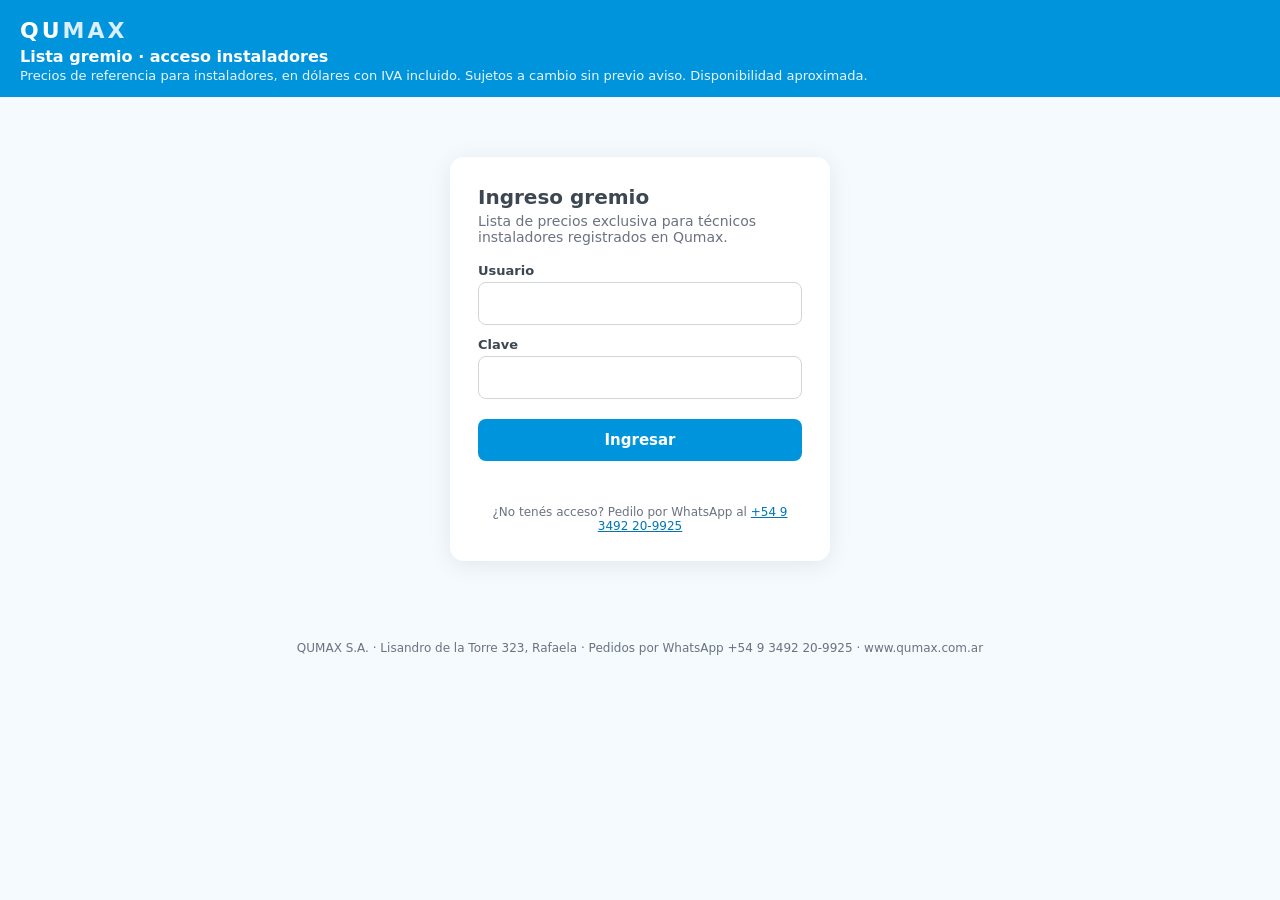
==== index.html @ 355a060f "Pedido con datos fijos de la cuenta (sin formulario) Co-Authored-By: Claude Opus 5.5 <noreply@anthro" ====
<!DOCTYPE html>
<html lang="es">
<head>
<meta charset="utf-8">
<meta name="viewport" content="width=device-width, initial-scale=1">
<meta name="robots" content="noindex, nofollow">
<title>Lista Gremio · Qumax</title>
<style>
  :root{--dark:#3d4752;--accent:#0094dd;--accent2:#0077b3;--soft:#e6f4fb;--bg:#f4fafe;--card:#fff;--muted:#6b7280;--line:#e3eef6}
  *{box-sizing:border-box} body{margin:0;font-family:system-ui,-apple-system,"Segoe UI",Roboto,Arial,sans-serif;background:var(--bg);color:var(--dark)}
  header{background:var(--accent);color:#fff;padding:18px 20px 14px;display:flex;justify-content:space-between;align-items:flex-start;gap:12px}
  header .brand{font-size:22px;font-weight:800;letter-spacing:3px} header .brand span{color:#d9f0fc}
  header h1{margin:4px 0 2px;font-size:16px;font-weight:600}
  header p{margin:0;font-size:13px;opacity:.92}
  header .acts .btn:not(.ghost){background:#fff;color:var(--accent2)} header .acts{display:flex;gap:8px;flex-wrap:wrap;justify-content:flex-end}
  .btn{font:inherit;font-size:13px;font-weight:700;border:0;border-radius:8px;padding:9px 14px;cursor:pointer;background:var(--accent);color:#fff;text-decoration:none;white-space:nowrap}
  .btn.ghost{background:transparent;border:1px solid rgba(255,255,255,.8)}
  /* login */
  #login{max-width:380px;margin:60px auto;background:#fff;border-radius:14px;padding:28px;box-shadow:0 4px 24px rgba(0,0,0,.08)}
  #login h2{margin:0 0 4px;font-size:20px} #login p{margin:0 0 18px;color:var(--muted);font-size:14px}
  #login label{display:block;font-size:13px;font-weight:600;margin:12px 0 4px}
  #login input[type=text],#login input[type=password]{width:100%;font:inherit;padding:11px 12px;border:1px solid #d1d5db;border-radius:8px}
  #login .btn{width:100%;padding:12px;font-size:15px;margin-top:20px}
  #err{color:var(--dark);font-weight:600;font-size:13px;min-height:18px;margin-top:10px}
  #login .help{font-size:12px;color:var(--muted);margin-top:16px;text-align:center} #login .help a{color:var(--accent2)}
  /* lista */
  #app{display:none}
  .bar{position:sticky;top:0;z-index:5;background:#fff;border-bottom:1px solid var(--line);padding:10px 20px;display:flex;flex-wrap:wrap;gap:8px;align-items:center}
  .bar input,.bar select{font:inherit;font-size:14px;padding:8px 10px;border:1px solid #d1d5db;border-radius:8px;background:#fff}
  .bar input[type=search]{flex:1 1 220px}
  .bar label{font-size:14px;display:flex;gap:6px;align-items:center;white-space:nowrap}
  .count{font-size:13px;color:var(--muted);margin-left:auto}
  main{padding:14px 20px 40px;max-width:1200px;margin:0 auto}
  table{width:100%;table-layout:fixed;border-collapse:collapse;background:var(--card);border-radius:10px;overflow:hidden;box-shadow:0 1px 2px rgba(0,0,0,.05)}
  th{background:var(--soft);color:var(--accent2);font-size:13px;text-align:left;padding:10px}
  td{padding:8px 10px;border-bottom:1px solid var(--line);font-size:14px;vertical-align:middle}
  td.img img{width:80px;height:60px;object-fit:contain;display:block}
  td.art{font-weight:700;overflow-wrap:anywhere} td.det{color:#374151;font-size:13px} .clamp{display:-webkit-box;-webkit-line-clamp:3;-webkit-box-orient:vertical;overflow:hidden}
  td.cat{font-size:12px;color:var(--muted)}
  td.price{color:var(--accent2);font-weight:800;font-size:15px;white-space:nowrap;text-align:right}
  .pill{display:inline-block;font-size:12px;font-weight:700;padding:3px 8px;border-radius:999px;white-space:nowrap}
  .alto{background:#0094dd;color:#fff}.normal{background:#d6eefa;color:#005e8c}.bajo{background:#eef1f4;color:#4b5563;border:1px solid #d5dbe1}.sin{background:#f5f6f8;color:#9aa1aa}
  .tr{background:#fff;color:#0077b3;border:1px dashed #0094dd;margin-top:4px}
  a.wa{font-size:12px;color:var(--accent2);text-decoration:none;font-weight:700;white-space:nowrap}
  /* carrito */
  button.add{font:inherit;font-size:12px;font-weight:700;border:1px solid var(--accent);color:var(--accent);background:#fff;border-radius:8px;padding:6px 8px;cursor:pointer;white-space:nowrap}
  button.add.in{background:var(--accent);color:#fff}
  #fab{position:fixed;right:18px;bottom:18px;z-index:20;display:none;box-shadow:0 6px 20px rgba(0,119,179,.35);padding:13px 18px;font-size:14px;border-radius:999px}
  #cart{position:fixed;inset:0;z-index:30;display:none;background:rgba(61,71,82,.35)}
  #cart .panel{position:absolute;right:0;top:0;bottom:0;width:min(560px,100%);background:#fff;display:flex;flex-direction:column}
  #cart .hd{padding:16px 18px;border-bottom:1px solid var(--line);display:flex;justify-content:space-between;align-items:center}
  #cart .hd h3{margin:0;font-size:18px} #cart .x{background:none;border:0;font-size:26px;cursor:pointer;color:var(--muted)}
  #cart .body{overflow:auto;padding:8px 18px;flex:1}
  .ln{display:grid;grid-template-columns:1fr 84px 96px 28px;gap:8px;align-items:center;padding:10px 0;border-bottom:1px solid var(--line);font-size:13px}
  .ln b{display:block;font-size:14px} .ln small{color:var(--muted)} .ln input{width:100%;font:inherit;padding:6px;border:1px solid #d1d5db;border-radius:6px;text-align:center}
  .ln .st{text-align:right;font-weight:700;color:var(--accent2)} .ln .rm{background:none;border:0;color:var(--muted);font-size:18px;cursor:pointer}
  .tot{display:flex;justify-content:space-between;font-size:16px;font-weight:800;padding:14px 0;color:var(--accent2)}
  .frm{display:grid;grid-template-columns:1fr 1fr;gap:8px} .frm input,.frm textarea{font:inherit;font-size:14px;padding:9px 10px;border:1px solid #d1d5db;border-radius:8px;width:100%}
  .frm textarea{grid-column:1/-1;min-height:60px} .frm .full{grid-column:1/-1}
  #cart .ft{padding:14px 18px;border-top:1px solid var(--line)} #cart .ft .btn{width:100%;padding:13px;font-size:15px}
  #cmsg{font-size:13px;margin-top:8px;min-height:18px} #cmsg.ok{color:var(--accent2);font-weight:600} #cmsg.bad{color:var(--dark);font-weight:600}
  .hpot{position:absolute;left:-9999px}
  .cuenta{background:var(--soft);color:var(--accent2);border-radius:8px;padding:10px 12px;font-size:13px;margin-bottom:10px}
  .empty{color:var(--muted);text-align:center;padding:40px 0}
  footer{font-size:12px;color:var(--muted);text-align:center;padding:20px}
  @media (max-width:760px){
    header{flex-direction:column}
    thead{display:none} table,tbody,tr,td{display:block;width:100%}
    colgroup{display:none} tr{display:grid;grid-template-columns:90px 1fr;gap:2px 10px;padding:10px;border-bottom:1px solid var(--line)}
    td{border:0;padding:2px 0} td.img{grid-row:span 5}
    td.price{text-align:left}
  }
</style>
</head>
<body>
<header>
  <div>
    <div class="brand">QU<span>MAX</span></div>
    <h1 id="title">Lista gremio · acceso instaladores</h1>
    <p id="sub">Precios de referencia para instaladores, en dólares con IVA incluido. Sujetos a cambio sin previo aviso. Disponibilidad aproximada.</p>
  </div>
  <div class="acts" id="acts" style="display:none">
    <button class="btn" id="xls">Descargar Excel</button>
    <button class="btn ghost" id="out">Salir</button>
  </div>
</header>

<form id="login" autocomplete="on">
  <h2>Ingreso gremio</h2>
  <p>Lista de precios exclusiva para técnicos instaladores registrados en Qumax.</p>
  <label for="u">Usuario</label><input type="text" id="u" autocomplete="username" required>
  <label for="p">Clave</label><input type="password" id="p" autocomplete="current-password" required>
  <button class="btn" type="submit" id="go">Ingresar</button>
  <div id="err"></div>
  <div class="help">¿No tenés acceso? Pedilo por WhatsApp al <a href="https://wa.me/5493492209925">+54 9 3492 20-9925</a></div>
</form>

<div id="app">
  <div class="bar">
    <input type="search" id="q" placeholder="Buscar modelo o descripción (ej.: DS-2CD, domo, NVR)">
    <select id="cat"><option value="">Todas las categorías</option></select>
    <select id="subc"><option value="">Todas las subcategorías</option></select>
    <label><input type="checkbox" id="disp"> Solo disponibles o ingresando</label>
    <span class="count" id="count"></span>
  </div>
  <main>
    <table>
      <colgroup><col style="width:100px"><col style="width:20%"><col><col style="width:15%"><col style="width:140px"><col style="width:120px"><col style="width:96px"></colgroup>
      <thead><tr><th>Foto</th><th>Artículo</th><th>Detalle</th><th>Categoría</th><th>Disponibilidad</th><th style="text-align:right">Precio USD<br>IVA incl.</th><th></th></tr></thead>
      <tbody id="rows"></tbody>
    </table>
  </main>
</div>
<button class="btn" id="fab">🛒 Mi pedido</button>
<div id="cart"><div class="panel">
  <div class="hd"><h3>Mi pedido</h3><button class="x" id="cx" aria-label="Cerrar">×</button></div>
  <div class="body">
    <div id="lines"></div>
    <div class="tot"><span>Total USD (IVA incluido)</span><span id="ctot">US$ 0,00</span></div>
    <div class="cuenta" id="cuenta"></div>
    <div class="frm" id="frm">
      <textarea id="f_com" placeholder="Comentario (forma de entrega, pago, etc.)"></textarea>
      <input class="hpot" id="f_hp" tabindex="-1" autocomplete="off" aria-hidden="true">
    </div>
    <p style="font-size:12px;color:var(--muted)">Los precios son de referencia de la lista de esta semana. Qumax te confirma stock y precio final por mail o WhatsApp.</p>
  </div>
  <div class="ft"><button class="btn" id="send">Enviar pedido</button><div id="cmsg"></div></div>
</div></div>
<footer>QUMAX S.A. · Lisandro de la Torre 323, Rafaela · Pedidos por WhatsApp +54 9 3492 20-9925 · www.qumax.com.ar</footer>

<script>
const WA = "5493492209925", ITER_DEF = 600000, PEDIDOS_URL = "https://script.google.com/macros/s/AKfycbyDf0wVkVnxrvMzOM1n_Nsy72fAfsyw5bZK5P2NNJgxxQLG8ywScaiVtnXojtkc8q7uiA/exec";
let USER = "", LISTA = "", CART = {};
const $ = id => document.getElementById(id);
const ub64 = s => Uint8Array.from(atob(s), c => c.charCodeAt(0));
const S = crypto.subtle;
let PRIV = null, META = null, KEY = null, DATA = [];

async function uid(u){ const h = await S.digest("SHA-256", new TextEncoder().encode("qumax-gremio:" + u.trim().toLowerCase())); return [...new Uint8Array(h)].map(b=>b.toString(16).padStart(2,"0")).join(""); }
async function fetchJSON(f){ const r = await fetch(f + "?t=" + Date.now(), {cache:"no-store"}); if(!r.ok) throw new Error("No se pudo cargar " + f); return r.json(); }

async function unlock(user, pass){
  const keys = await fetchJSON("keys.json");
  const id = await uid(user), e = keys.users[id];
  if(!e) throw new Error("Usuario o clave incorrectos");
  const base = await S.importKey("raw", new TextEncoder().encode(pass), "PBKDF2", false, ["deriveKey"]);
  const pk = await S.deriveKey({name:"PBKDF2", salt:ub64(e.salt), iterations:keys.iter||ITER_DEF, hash:"SHA-256"}, base, {name:"AES-GCM", length:256}, false, ["decrypt"]);
  let der; try { der = await S.decrypt({name:"AES-GCM", iv:ub64(e.iv)}, pk, ub64(e.wk)); } catch(_) { throw new Error("Usuario o clave incorrectos"); }
  return {id, priv: await S.importKey("pkcs8", der, {name:"ECDH", namedCurve:"P-256"}, false, ["deriveBits"])};
}

async function loadData({id, priv}){
  META = await fetchJSON("data.json");
  const w = META.wraps[id];
  if(!w) throw new Error("Tu acceso todavía no está habilitado en la lista de esta semana. Consultá a Qumax.");
  const eph = await S.importKey("raw", ub64(META.eph), {name:"ECDH", namedCurve:"P-256"}, false, []);
  const bits = await S.deriveBits({name:"ECDH", public:eph}, priv, 256);
  const hk = await S.importKey("raw", bits, "HKDF", false, ["deriveKey"]);
  const kek = await S.deriveKey({name:"HKDF", hash:"SHA-256", salt:new Uint8Array(32), info:new TextEncoder().encode("qumax-gremio-v1")}, hk, {name:"AES-GCM", length:256}, false, ["decrypt"]);
  const kraw = await S.decrypt({name:"AES-GCM", iv:ub64(w.ivk)}, kek, ub64(w.wk));
  KEY = await S.importKey("raw", kraw, "AES-GCM", false, ["decrypt"]);
  const ct = await (await fetch("data.bin?t=" + Date.now(), {cache:"no-store"})).arrayBuffer();
  const gz = await S.decrypt({name:"AES-GCM", iv:ub64(META.ivd)}, KEY, ct);
  const txt = await new Response(new Blob([gz]).stream().pipeThrough(new DecompressionStream("gzip"))).text();
  const obj = JSON.parse(txt);
  DATA = obj.items; LISTA = obj.fecha; loadCart();
  $("title").textContent = "Lista gremio Hikvision · actualizada el " + obj.fecha;
  $("login").style.display = "none"; $("app").style.display = "block"; $("acts").style.display = "flex";
  $("xls").style.display = META.ivx ? "" : "none";
  [...new Set(DATA.map(d=>d.categoria))].sort().forEach(c => $("cat").add(new Option(c,c)));
  fillSub(); render();
}

const esc = s => String(s).replace(/[&<>"]/g, c => ({"&":"&amp;","<":"&lt;",">":"&gt;",'"':"&quot;"}[c]));
const cls = {"Stock alto":"alto","Stock normal":"normal","Stock bajo":"bajo","Sin stock":"sin"};
const fmt = n => "US$ " + n.toLocaleString("es-AR",{minimumFractionDigits:2,maximumFractionDigits:2});
function fillSub(){
  const c=$("cat").value; $("subc").length=1;
  [...new Set(DATA.filter(d=>!c||d.categoria===c).map(d=>d.subcategoria))].sort().forEach(s=>$("subc").add(new Option(s,s)));
}
function render(){
  const q=$("q").value.trim().toLowerCase().split(/\s+/).filter(Boolean), c=$("cat").value, s=$("subc").value, onlyAv=$("disp").checked;
  const list=DATA.filter(d=>(!c||d.categoria===c)&&(!s||d.subcategoria===s)&&(!onlyAv||d.disponibilidad!=="Sin stock"||d.ingresos)
    &&q.every(w=>(d.articulo+" "+d.detalle+" "+d.subcategoria).toLowerCase().includes(w)));
  $("count").textContent=list.length+" de "+DATA.length+" artículos";
  $("rows").innerHTML=list.map(d=>`<tr>
    <td class="img">${d.img?`<img loading="lazy" src="${d.img}" alt="">`:""}</td>
    <td class="art">${esc(d.articulo)}</td>
    <td class="det"><div class="clamp" title="${esc(d.detalle)}">${esc(d.detalle)}</div></td>
    <td class="cat">${esc(d.categoria)} · ${esc(d.subcategoria)}</td>
    <td><span class="pill ${cls[d.disponibilidad]}">${d.disponibilidad}</span>${d.ingresos?`<br><span class="pill tr">${d.ingresos}</span>`:""}</td>
    <td class="price">${fmt(d.precio)}</td>
    <td><button class="add${CART[d.articulo]?" in":""}" data-k="${esc(d.articulo)}">${CART[d.articulo]?"✓ "+CART[d.articulo].qty:"+ Agregar"}</button></td>
  </tr>`).join("");
}
$("cat").onchange=()=>{fillSub();render()}; ["q","subc","disp"].forEach(id=>$(id).addEventListener("input",render));

// ---------------- carrito ----------------
const ls = { get(k){ try{ return JSON.parse(localStorage.getItem(k)||"null"); }catch(_){ return null; } },
             set(k,v){ try{ localStorage.setItem(k, JSON.stringify(v)); }catch(_){} } };
const CK = () => "qx_pedido_" + USER.toLowerCase();
const BY = () => Object.fromEntries(DATA.map(d => [d.articulo, d]));
function loadCart(){
  const by = BY(), saved = ls.get(CK()) || {};
  CART = {};
  for(const [k, q] of Object.entries(saved)) if(by[k]) CART[k] = {qty: q};   // precios siempre de la lista vigente
  $("cuenta").innerHTML = "El pedido se envía a nombre de tu cuenta <b>" + esc(USER) + "</b>, con los datos registrados en Qumax. Te llega una copia por mail.";
  paintCart();
}
function saveCart(){ ls.set(CK(), Object.fromEntries(Object.entries(CART).map(([k,v]) => [k, v.qty]))); }
function lines(){ const by = BY(); return Object.entries(CART).filter(([k]) => by[k]).map(([k,v]) => ({d: by[k], qty: v.qty, sub: Math.round(by[k].precio * v.qty * 100) / 100})); }
function paintCart(){
  const L = lines(), n = L.reduce((a,l) => a + l.qty, 0), tot = L.reduce((a,l) => a + l.sub, 0);
  $("fab").style.display = L.length ? "block" : "none";
  $("fab").textContent = "🛒 Mi pedido (" + n + ") · " + fmt(tot);
  $("ctot").textContent = fmt(tot);
  $("lines").innerHTML = L.length ? L.map(l => `<div class="ln">
      <div><b>${esc(l.d.articulo)}</b><small>${fmt(l.d.precio)} c/u · ${l.d.disponibilidad}${l.d.ingresos ? " · " + l.d.ingresos : ""}</small></div>
      <input type="number" min="1" max="9999" value="${l.qty}" data-q="${esc(l.d.articulo)}">
      <div class="st">${fmt(l.sub)}</div>
      <button class="rm" data-r="${esc(l.d.articulo)}" title="Quitar">✕</button></div>`).join("")
    : '<div class="empty">Todavía no agregaste productos.</div>';
}
document.addEventListener("click", ev => {
  const a = ev.target.closest("button.add"); if(a){ const k = a.dataset.k; CART[k] = {qty: (CART[k]?.qty || 0) + 1}; saveCart(); paintCart(); render(); return; }
  const r = ev.target.closest("button.rm"); if(r){ delete CART[r.dataset.r]; saveCart(); paintCart(); render(); }
});
$("lines").addEventListener("change", ev => {
  const i = ev.target.closest("input[data-q]"); if(!i) return;
  const q = Math.max(0, Math.min(9999, Math.floor(Number(i.value) || 0)));
  if(q) CART[i.dataset.q] = {qty: q}; else delete CART[i.dataset.q];
  saveCart(); paintCart(); render();
});
$("fab").onclick = () => { $("cart").style.display = "block"; $("cmsg").textContent = ""; $("cmsg").className = ""; };
$("cx").onclick = () => $("cart").style.display = "none";
$("cart").addEventListener("click", ev => { if(ev.target.id === "cart") $("cart").style.display = "none"; });
$("send").onclick = async () => {
  const L = lines(), msg = $("cmsg"); msg.className = "bad";
  if(!L.length){ msg.textContent = "El pedido está vacío."; return; }
  $("send").disabled = true; $("send").textContent = "Enviando…"; msg.className = ""; msg.textContent = "";
  try{
    const r = await fetch(PEDIDOS_URL, {method: "POST", headers: {"Content-Type": "text/plain;charset=utf-8"},
      body: JSON.stringify({usuario: USER, comentario: $("f_com").value.trim(), lista: LISTA, hp: $("f_hp").value,
        items: L.map(l => ({sku: l.d.articulo, detalle: l.d.detalle, qty: l.qty, precio: l.d.precio}))})});
    const j = await r.json();
    if(!j.ok) throw new Error(j.error || "No se pudo enviar");
    CART = {}; saveCart(); paintCart(); render(); $("f_com").value = "";
    $("lines").innerHTML = '<div class="empty">✓ Pedido <b>' + esc(j.pedido) + '</b> enviado. Te llega una copia a tu mail registrado.</div>';
    msg.className = "ok"; msg.textContent = "¡Listo! Qumax te va a confirmar stock y precio final.";
    $("fab").style.display = "none";
  }catch(e){ msg.className = "bad"; msg.textContent = (e.message || "No se pudo enviar") + ". Si sigue fallando, escribinos por WhatsApp al +54 9 3492 20-9925."; }
  finally{ $("send").disabled = false; $("send").textContent = "Enviar pedido"; }
};

$("xls").onclick = async () => {
  const ct = await (await fetch("lista.bin?t=" + Date.now(), {cache:"no-store"})).arrayBuffer();
  const pt = await S.decrypt({name:"AES-GCM", iv:ub64(META.ivx)}, KEY, ct);
  const a = document.createElement("a");
  a.href = URL.createObjectURL(new Blob([pt], {type:"application/vnd.openxmlformats-officedocument.spreadsheetml.sheet"}));
  a.download = META.xname || "Lista_Gremio_Qumax.xlsx"; document.body.appendChild(a); a.click(); a.remove();
};
$("out").onclick = () => location.reload();
$("login").onsubmit = async ev => {
  ev.preventDefault(); $("err").textContent = ""; $("go").disabled = true; $("go").textContent = "Verificando…";
  try { USER = $("u").value.trim(); await loadData(await unlock(USER, $("p").value)); }
  catch(e){ $("err").textContent = e.message || "No se pudo ingresar"; }
  finally { $("go").disabled = false; $("go").textContent = "Ingresar"; }
};

</script>
</body>
</html>
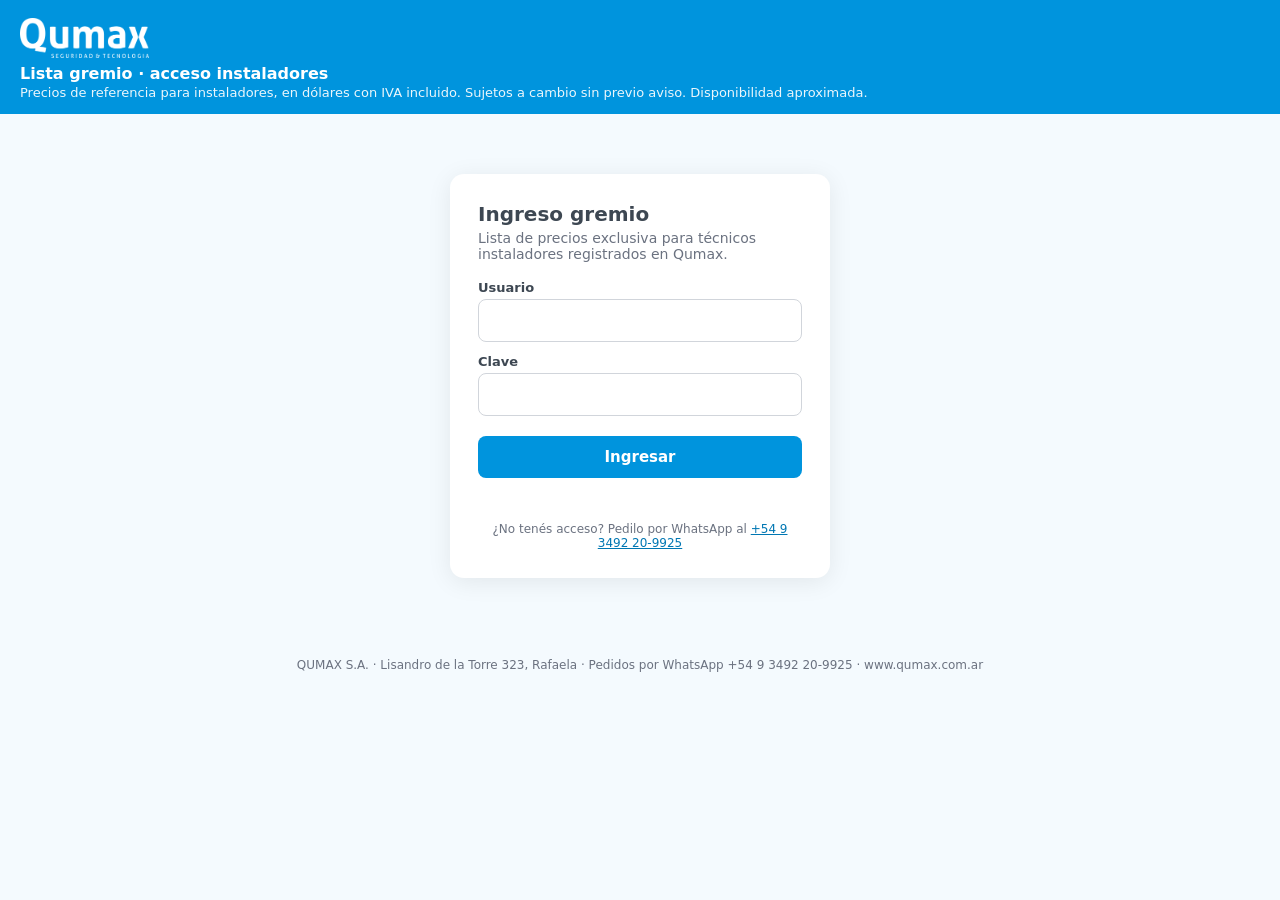
==== commit f563832d: "Logo Qumax en el encabezado Co-Authored-By: Claude Opus 5.5 <noreply@anthropic.com> Claude-Session: " ====
--- a/index.html
+++ b/index.html
@@ -9,7 +9,7 @@
   :root{--dark:#3d4752;--accent:#0094dd;--accent2:#0077b3;--soft:#e6f4fb;--bg:#f4fafe;--card:#fff;--muted:#6b7280;--line:#e3eef6}
   *{box-sizing:border-box} body{margin:0;font-family:system-ui,-apple-system,"Segoe UI",Roboto,Arial,sans-serif;background:var(--bg);color:var(--dark)}
   header{background:var(--accent);color:#fff;padding:18px 20px 14px;display:flex;justify-content:space-between;align-items:flex-start;gap:12px}
-  header .brand{font-size:22px;font-weight:800;letter-spacing:3px} header .brand span{color:#d9f0fc}
+  header .logo{display:block;height:40px;width:auto;margin:0 0 6px}
   header h1{margin:4px 0 2px;font-size:16px;font-weight:600}
   header p{margin:0;font-size:13px;opacity:.92}
   header .acts .btn:not(.ghost){background:#fff;color:var(--accent2)} header .acts{display:flex;gap:8px;flex-wrap:wrap;justify-content:flex-end}
@@ -75,7 +75,7 @@
 <body>
 <header>
   <div>
-    <div class="brand">QU<span>MAX</span></div>
+    <img class="logo" alt="Qumax" src="[data-uri]">
     <h1 id="title">Lista gremio · acceso instaladores</h1>
     <p id="sub">Precios de referencia para instaladores, en dólares con IVA incluido. Sujetos a cambio sin previo aviso. Disponibilidad aproximada.</p>
   </div>
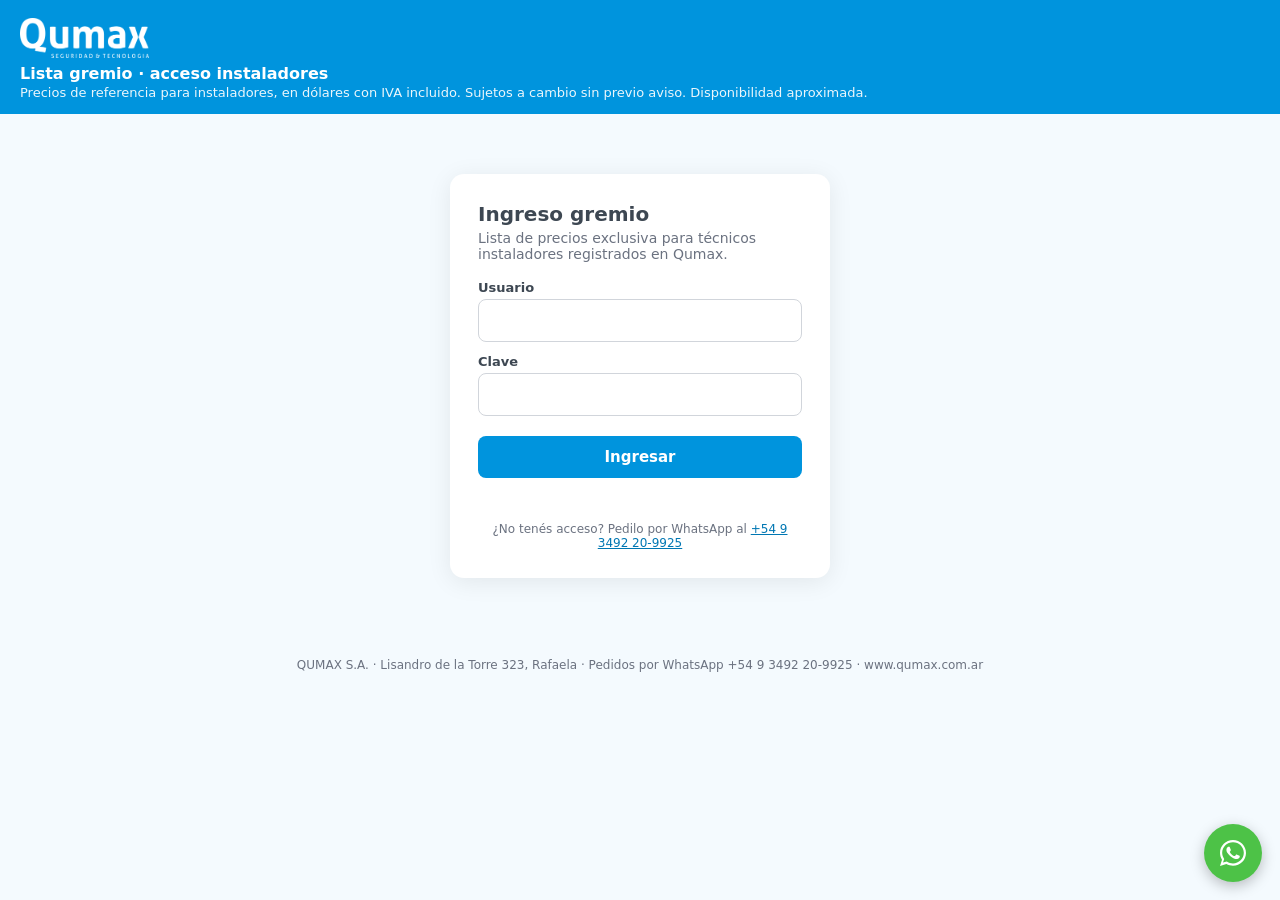
==== commit 807ed2ba: "Sin descarga de Excel, botón de WhatsApp Co-Authored-By: Claude Opus 5.5 <noreply@anthropic.com> Cla" ====
--- a/index.html
+++ b/index.html
@@ -45,7 +45,7 @@
   /* carrito */
   button.add{font:inherit;font-size:12px;font-weight:700;border:1px solid var(--accent);color:var(--accent);background:#fff;border-radius:8px;padding:6px 8px;cursor:pointer;white-space:nowrap}
   button.add.in{background:var(--accent);color:#fff}
-  #fab{position:fixed;right:18px;bottom:18px;z-index:20;display:none;box-shadow:0 6px 20px rgba(0,119,179,.35);padding:13px 18px;font-size:14px;border-radius:999px}
+  #fab{position:fixed;right:18px;bottom:88px;z-index:20;display:none;box-shadow:0 6px 20px rgba(0,119,179,.35);padding:13px 18px;font-size:14px;border-radius:999px}
   #cart{position:fixed;inset:0;z-index:30;display:none;background:rgba(61,71,82,.35)}
   #cart .panel{position:absolute;right:0;top:0;bottom:0;width:min(560px,100%);background:#fff;display:flex;flex-direction:column}
   #cart .hd{padding:16px 18px;border-bottom:1px solid var(--line);display:flex;justify-content:space-between;align-items:center}
@@ -60,6 +60,8 @@
   #cart .ft{padding:14px 18px;border-top:1px solid var(--line)} #cart .ft .btn{width:100%;padding:13px;font-size:15px}
   #cmsg{font-size:13px;margin-top:8px;min-height:18px} #cmsg.ok{color:var(--accent2);font-weight:600} #cmsg.bad{color:var(--dark);font-weight:600}
   .hpot{position:absolute;left:-9999px}
+  .btn-wa{position:fixed;right:18px;bottom:18px;z-index:25;width:58px;height:58px;border-radius:50%;background:#4dc247;display:flex;align-items:center;justify-content:center;box-shadow:0 4px 14px rgba(0,0,0,.25)}
+  .btn-wa svg{width:32px;height:32px;fill:#fff}
   .cuenta{background:var(--soft);color:var(--accent2);border-radius:8px;padding:10px 12px;font-size:13px;margin-bottom:10px}
   .empty{color:var(--muted);text-align:center;padding:40px 0}
   footer{font-size:12px;color:var(--muted);text-align:center;padding:20px}
@@ -80,7 +82,6 @@
     <p id="sub">Precios de referencia para instaladores, en dólares con IVA incluido. Sujetos a cambio sin previo aviso. Disponibilidad aproximada.</p>
   </div>
   <div class="acts" id="acts" style="display:none">
-    <button class="btn" id="xls">Descargar Excel</button>
     <button class="btn ghost" id="out">Salir</button>
   </div>
 </header>
@@ -111,6 +112,7 @@
     </table>
   </main>
 </div>
+<a class="btn-wa" href="https://wa.me/5493492209925" target="_blank" rel="noopener" aria-label="WhatsApp Qumax" title="Escribinos por WhatsApp"><svg viewBox="0 0 32 32" aria-hidden="true"><path d="M16 3C8.8 3 3 8.7 3 15.8c0 2.5.7 4.9 2 7L3 29l6.4-2c2 1.1 4.3 1.7 6.6 1.7 7.2 0 13-5.7 13-12.8S23.2 3 16 3zm0 23.4c-2.1 0-4.1-.6-5.8-1.7l-.4-.3-3.8 1.2 1.2-3.7-.3-.4C5.8 19.8 5.2 17.8 5.2 15.8 5.2 9.9 10 5.2 16 5.2s10.8 4.7 10.8 10.6S21.9 26.4 16 26.4zm5.9-7.9c-.3-.2-1.9-.9-2.2-1-.3-.1-.5-.2-.7.2-.2.3-.8 1-1 1.2-.2.2-.4.2-.7.1-.3-.2-1.4-.5-2.6-1.6-1-.9-1.6-1.9-1.8-2.2-.2-.3 0-.5.1-.7l.5-.6c.2-.2.2-.4.3-.6.1-.2 0-.4 0-.6l-1-2.4c-.3-.6-.5-.5-.7-.5h-.6c-.2 0-.6.1-.9.4-.3.3-1.2 1.1-1.2 2.7s1.2 3.1 1.4 3.4c.2.2 2.3 3.6 5.6 4.9 2.8 1.1 3.3.9 3.9.8.6-.1 1.9-.8 2.2-1.5.3-.7.3-1.4.2-1.5-.1-.2-.3-.3-.6-.4z"/></svg></a>
 <button class="btn" id="fab">🛒 Mi pedido</button>
 <div id="cart"><div class="panel">
   <div class="hd"><h3>Mi pedido</h3><button class="x" id="cx" aria-label="Cerrar">×</button></div>
@@ -166,7 +168,6 @@
   DATA = obj.items; LISTA = obj.fecha; loadCart();
   $("title").textContent = "Lista gremio Hikvision · actualizada el " + obj.fecha;
   $("login").style.display = "none"; $("app").style.display = "block"; $("acts").style.display = "flex";
-  $("xls").style.display = META.ivx ? "" : "none";
   [...new Set(DATA.map(d=>d.categoria))].sort().forEach(c => $("cat").add(new Option(c,c)));
   fillSub(); render();
 }
@@ -252,13 +253,6 @@
   finally{ $("send").disabled = false; $("send").textContent = "Enviar pedido"; }
 };
 
-$("xls").onclick = async () => {
-  const ct = await (await fetch("lista.bin?t=" + Date.now(), {cache:"no-store"})).arrayBuffer();
-  const pt = await S.decrypt({name:"AES-GCM", iv:ub64(META.ivx)}, KEY, ct);
-  const a = document.createElement("a");
-  a.href = URL.createObjectURL(new Blob([pt], {type:"application/vnd.openxmlformats-officedocument.spreadsheetml.sheet"}));
-  a.download = META.xname || "Lista_Gremio_Qumax.xlsx"; document.body.appendChild(a); a.click(); a.remove();
-};
 $("out").onclick = () => location.reload();
 $("login").onsubmit = async ev => {
   ev.preventDefault(); $("err").textContent = ""; $("go").disabled = true; $("go").textContent = "Verificando…";
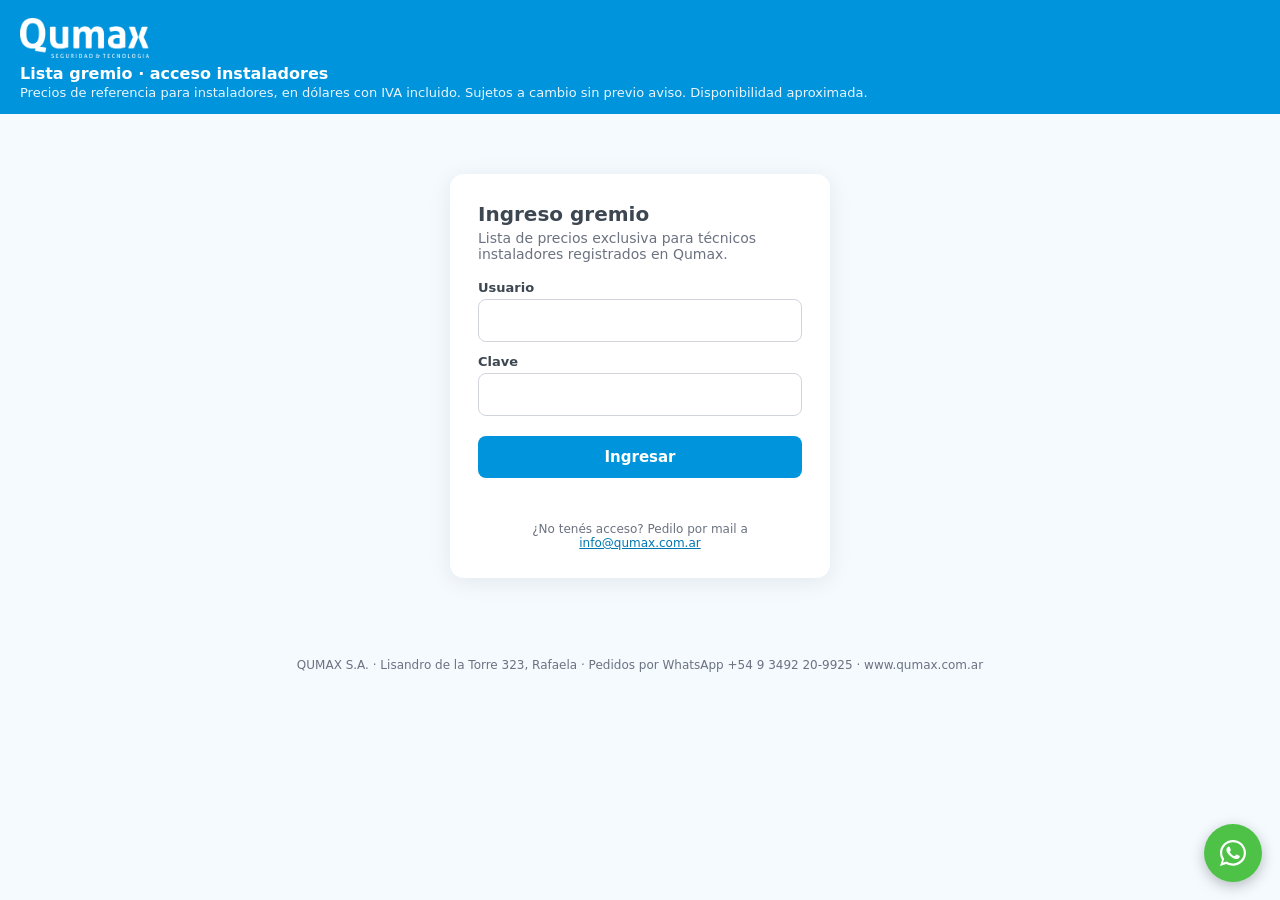
==== commit 750473e6: "Pedido de acceso por mail a info@qumax.com.ar Co-Authored-By: Claude Opus 5.5 <noreply@anthropic.com" ====
--- a/index.html
+++ b/index.html
@@ -44,7 +44,10 @@
   a.wa{font-size:12px;color:var(--accent2);text-decoration:none;font-weight:700;white-space:nowrap}
   /* carrito */
   button.add{font:inherit;font-size:12px;font-weight:700;border:1px solid var(--accent);color:var(--accent);background:#fff;border-radius:8px;padding:6px 8px;cursor:pointer;white-space:nowrap}
-  button.add.in{background:var(--accent);color:#fff}
+  .step{display:inline-flex;align-items:center;border:1px solid var(--accent);border-radius:8px;overflow:hidden;background:#fff}
+  .step button{font:inherit;font-size:16px;font-weight:800;width:30px;height:30px;border:0;background:var(--accent);color:#fff;cursor:pointer;line-height:1}
+  .step input{width:42px;height:30px;border:0;text-align:center;font:inherit;font-size:14px;font-weight:700;color:var(--accent2);-moz-appearance:textfield}
+  .step input::-webkit-outer-spin-button,.step input::-webkit-inner-spin-button{-webkit-appearance:none;margin:0}
   #fab{position:fixed;right:18px;bottom:88px;z-index:20;display:none;box-shadow:0 6px 20px rgba(0,119,179,.35);padding:13px 18px;font-size:14px;border-radius:999px}
   #cart{position:fixed;inset:0;z-index:30;display:none;background:rgba(61,71,82,.35)}
   #cart .panel{position:absolute;right:0;top:0;bottom:0;width:min(560px,100%);background:#fff;display:flex;flex-direction:column}
@@ -71,6 +74,8 @@
     colgroup{display:none} tr{display:grid;grid-template-columns:90px 1fr;gap:2px 10px;padding:10px;border-bottom:1px solid var(--line)}
     td{border:0;padding:2px 0} td.img{grid-row:span 5}
     td.price{text-align:left}
+    #rows td:last-child{grid-column:2;padding-top:6px}
+    main{padding-bottom:150px}
   }
 </style>
 </head>
@@ -93,7 +98,7 @@
   <label for="p">Clave</label><input type="password" id="p" autocomplete="current-password" required>
   <button class="btn" type="submit" id="go">Ingresar</button>
   <div id="err"></div>
-  <div class="help">¿No tenés acceso? Pedilo por WhatsApp al <a href="https://wa.me/5493492209925">+54 9 3492 20-9925</a></div>
+  <div class="help">¿No tenés acceso? Pedilo por mail a <a href="mailto:info@qumax.com.ar?subject=Acceso%20a%20la%20lista%20gremio">info@qumax.com.ar</a></div>
 </form>
 
 <div id="app">
@@ -101,12 +106,11 @@
     <input type="search" id="q" placeholder="Buscar modelo o descripción (ej.: DS-2CD, domo, NVR)">
     <select id="cat"><option value="">Todas las categorías</option></select>
     <select id="subc"><option value="">Todas las subcategorías</option></select>
-    <label><input type="checkbox" id="disp"> Solo disponibles o ingresando</label>
     <span class="count" id="count"></span>
   </div>
   <main>
     <table>
-      <colgroup><col style="width:100px"><col style="width:20%"><col><col style="width:15%"><col style="width:140px"><col style="width:120px"><col style="width:96px"></colgroup>
+      <colgroup><col style="width:100px"><col style="width:20%"><col><col style="width:15%"><col style="width:140px"><col style="width:120px"><col style="width:124px"></colgroup>
       <thead><tr><th>Foto</th><th>Artículo</th><th>Detalle</th><th>Categoría</th><th>Disponibilidad</th><th style="text-align:right">Precio USD<br>IVA incl.</th><th></th></tr></thead>
       <tbody id="rows"></tbody>
     </table>
@@ -180,10 +184,11 @@
   [...new Set(DATA.filter(d=>!c||d.categoria===c).map(d=>d.subcategoria))].sort().forEach(s=>$("subc").add(new Option(s,s)));
 }
 function render(){
-  const q=$("q").value.trim().toLowerCase().split(/\s+/).filter(Boolean), c=$("cat").value, s=$("subc").value, onlyAv=$("disp").checked;
-  const list=DATA.filter(d=>(!c||d.categoria===c)&&(!s||d.subcategoria===s)&&(!onlyAv||d.disponibilidad!=="Sin stock"||d.ingresos)
+  const q=$("q").value.trim().toLowerCase().split(/\s+/).filter(Boolean), c=$("cat").value, s=$("subc").value;
+  // sin stock y sin ingreso: no se listan al navegar, solo aparecen si el técnico los busca
+  const list=DATA.filter(d=>(q.length||d.disponibilidad!=="Sin stock"||d.ingresos)&&(!c||d.categoria===c)&&(!s||d.subcategoria===s)
     &&q.every(w=>(d.articulo+" "+d.detalle+" "+d.subcategoria).toLowerCase().includes(w)));
-  $("count").textContent=list.length+" de "+DATA.length+" artículos";
+  $("count").textContent=list.length+" artículos";
   $("rows").innerHTML=list.map(d=>`<tr>
     <td class="img">${d.img?`<img loading="lazy" src="${d.img}" alt="">`:""}</td>
     <td class="art">${esc(d.articulo)}</td>
@@ -191,10 +196,10 @@
     <td class="cat">${esc(d.categoria)} · ${esc(d.subcategoria)}</td>
     <td><span class="pill ${cls[d.disponibilidad]}">${d.disponibilidad}</span>${d.ingresos?`<br><span class="pill tr">${d.ingresos}</span>`:""}</td>
     <td class="price">${fmt(d.precio)}</td>
-    <td><button class="add${CART[d.articulo]?" in":""}" data-k="${esc(d.articulo)}">${CART[d.articulo]?"✓ "+CART[d.articulo].qty:"+ Agregar"}</button></td>
+    <td>${CART[d.articulo]?`<div class="step"><button class="mn" data-k="${esc(d.articulo)}" title="Restar" aria-label="Restar">−</button><input type="number" min="0" max="9999" class="qy" data-k="${esc(d.articulo)}" value="${CART[d.articulo].qty}" aria-label="Cantidad"><button class="pl" data-k="${esc(d.articulo)}" title="Sumar" aria-label="Sumar">+</button></div>`:`<button class="add" data-k="${esc(d.articulo)}">+ Agregar</button>`}</td>
   </tr>`).join("");
 }
-$("cat").onchange=()=>{fillSub();render()}; ["q","subc","disp"].forEach(id=>$(id).addEventListener("input",render));
+$("cat").onchange=()=>{fillSub();render()}; ["q","subc"].forEach(id=>$(id).addEventListener("input",render));
 
 // ---------------- carrito ----------------
 const ls = { get(k){ try{ return JSON.parse(localStorage.getItem(k)||"null"); }catch(_){ return null; } },
@@ -223,9 +228,17 @@
     : '<div class="empty">Todavía no agregaste productos.</div>';
 }
 document.addEventListener("click", ev => {
-  const a = ev.target.closest("button.add"); if(a){ const k = a.dataset.k; CART[k] = {qty: (CART[k]?.qty || 0) + 1}; saveCart(); paintCart(); render(); return; }
+  const a = ev.target.closest("button.add, .step button.pl"); if(a){ const k = a.dataset.k; CART[k] = {qty: Math.min(9999, (CART[k]?.qty || 0) + 1)}; saveCart(); paintCart(); render(); return; }
+  const m = ev.target.closest(".step button.mn"); if(m){ const k = m.dataset.k, q = (CART[k]?.qty || 0) - 1; if(q > 0) CART[k] = {qty: q}; else delete CART[k]; saveCart(); paintCart(); render(); return; }
   const r = ev.target.closest("button.rm"); if(r){ delete CART[r.dataset.r]; saveCart(); paintCart(); render(); }
 });
+$("rows").addEventListener("change", ev => {
+  const i = ev.target.closest("input.qy"); if(!i) return;
+  const q = Math.max(0, Math.min(9999, Math.floor(Number(i.value) || 0)));
+  if(q) CART[i.dataset.k] = {qty: q}; else delete CART[i.dataset.k];
+  saveCart(); paintCart(); render();
+});
+$("rows").addEventListener("keydown", ev => { if(ev.key === "Enter" && ev.target.matches("input.qy")) ev.target.blur(); });
 $("lines").addEventListener("change", ev => {
   const i = ev.target.closest("input[data-q]"); if(!i) return;
   const q = Math.max(0, Math.min(9999, Math.floor(Number(i.value) || 0)));
